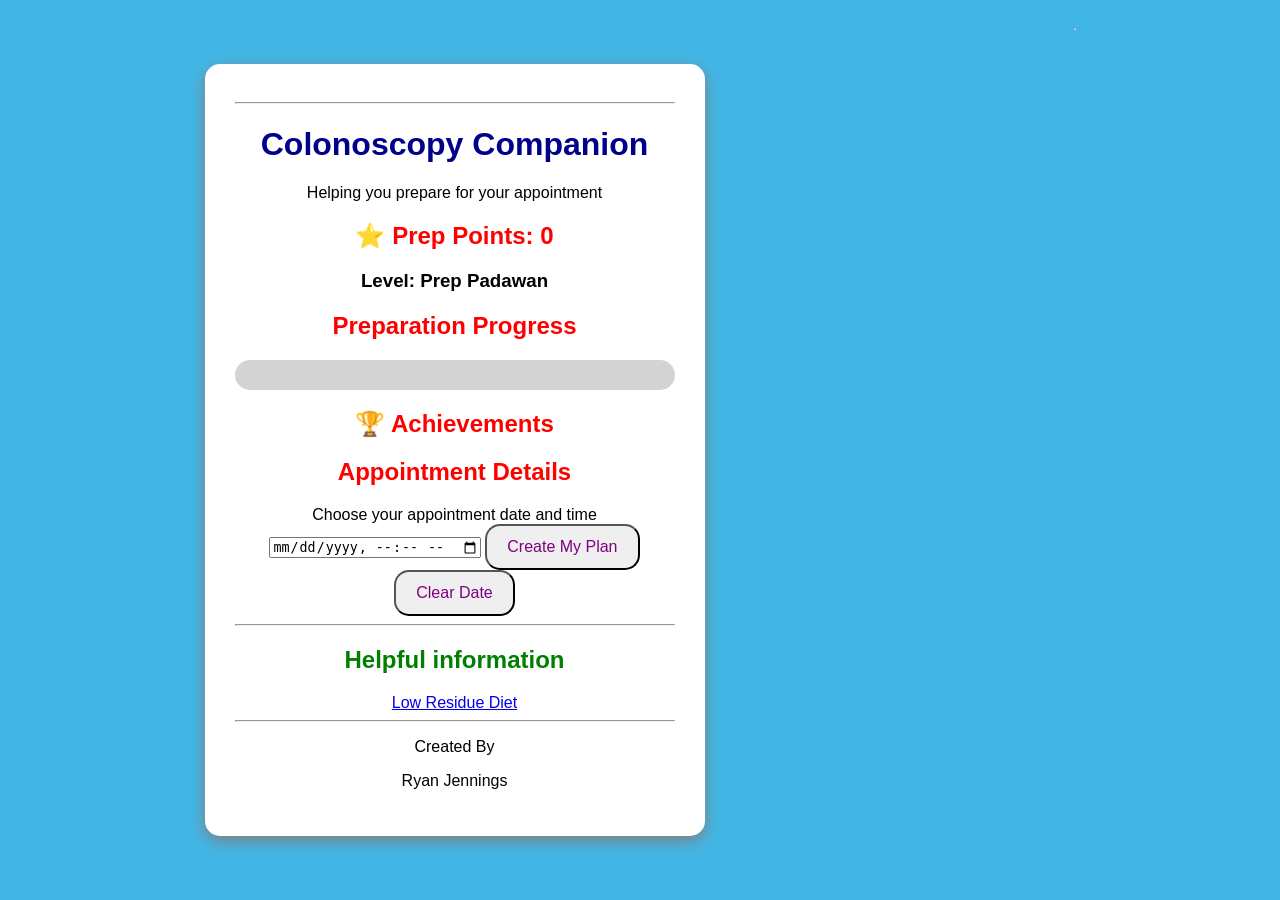
==== index.html @ 3dc1ba7f "Rename Index.html to index.html" ====
<!DOCTYPE HTML>
<html>
<head>
<meta charset="UTF-8">
<title> Colonoscopy Companion</title>
<link rel="stylesheet" href="style.css">
<meta name="viewport" content="width=device-width, initial-scale=1.0">
</head>

<body>
<div class="box">
<hr>
<h1> Colonoscopy Companion</h1>
<p> Helping you prepare for your appointment</p>
<h2>⭐ Prep Points: <span id="score">0</span></h2>
<h3>Level: <span id="level">Prep Padawan</span></h3>
<h2>Preparation Progress</h2>

<div id="progressBar">

    <div id="progressFill"></div>

</div>

<h2>🏆 Achievements</h2>

<div id="achievementCabinet"></div>

<h2> Appointment Details</h2>
<label for="appointmentDate"> Choose your appointment date and time </label>
<input id="appointmentDate" type="datetime-local"/>
<button id="createPlanButton">Create My Plan</button>
<button id="clearDateButton">Clear Date</button>

<div id="plan"></div>
<hr>
<h2 id="helpful-info">Helpful information</h2>
<a href="https://www.google.com/url?sa=t&rct=j&q=&esrc=s&source=web&cd=&cad=rja&uact=8&ved=2ahUKEwjfvtzkmb6VAxUOQkEAHVxUGD8QFnoECCQQAQ&url=https%3A%2F%2Felht.nhs.uk%2Fapplication%2Ffiles%2F3315%2F8556%2F0327%2FDIET-002-LowFibrelowresiduediet-2019.pdf&usg=AOvVaw0Uk25ESOMN47N5drxUEGEp&opi=89978449" target="_blank"> Low Residue Diet </a>
<hr>
<p> Created By </p>
<p> Ryan Jennings </p>
</div>



<hr>

<div id="achievementPopup" class="hidden">
    <div id="achievementIcon">🏆</div>
    <h2 id="achievementTitle">Achievement Unlocked!</h2>
    <p id="achievementText"></p>
</div>

<script src="script.js"></script>

</body>
</html>
---- style.css ----
body{

    background-color:#41B6E6;

    font-family:Arial, sans-serif;

    text-align:center;

    display:flex;

    justify-content:center;

    align-items:flex-start;

    min-height:100vh;

    margin:0;

    padding:20px;

    box-sizing:border-box;

}

h1 {
   color: darkblue;
}
h2{
color:red;
}
button{
font-family: arial;
color: purple;
}
#helpful-info{
color:green;
}

.box{

    background-color:white;

    padding:30px;

    width:100%;

    max-width:500px;

    border-radius:15px;

    box-shadow:0px 5px 15px gray;

    margin:auto;

    box-sizing:border-box;

}

button:hover{
             background-color:#78BE20;
}
button{

border-radius:15px;

cursor:pointer;

padding:12px 20px;

font-size:16px;

min-height:44px;

}

#progressBar {

    width: 100%;
    height: 30px;

    background-color: lightgray;

    border-radius: 15px;

    overflow: hidden;

}

#progressFill {

    width: 0%;

    height: 100%;

    background-color: #78BE20;

    transition: width 0.5s;

}

#achievementPopup {

    position:fixed;

    top:30px;

    left:50%;

    transform:translateX(-50%);

    background:white;

    border:4px solid gold;

    border-radius:15px;

    padding:20px;

    width:90%;

    max-width:300px;

    box-sizing:border-box;

    text-align:center;

    box-shadow:0 8px 20px rgba(0,0,0,.3);

    transition:all .5s ease;

    z-index:1000;

}

.hidden {

    opacity: 0;
    transform: translate(-50%, -100px);
    pointer-events: none;

}

.show {

    opacity: 1;
    transform: translate(-50%, 0);

}

#achievementIcon{

    font-size:50px;

}

input[type="checkbox"]{

    transform:scale(1.5);

    margin-right:12px;

}

@media (max-width:480px){

    h1{
        font-size:28px;
    }


    h2{
        font-size:22px;
    }


    .box{

        padding:20px;

    }


    #progressBar{

        height:25px;

    }


    button{

        width:100%;

        margin-top:10px;

    }

}
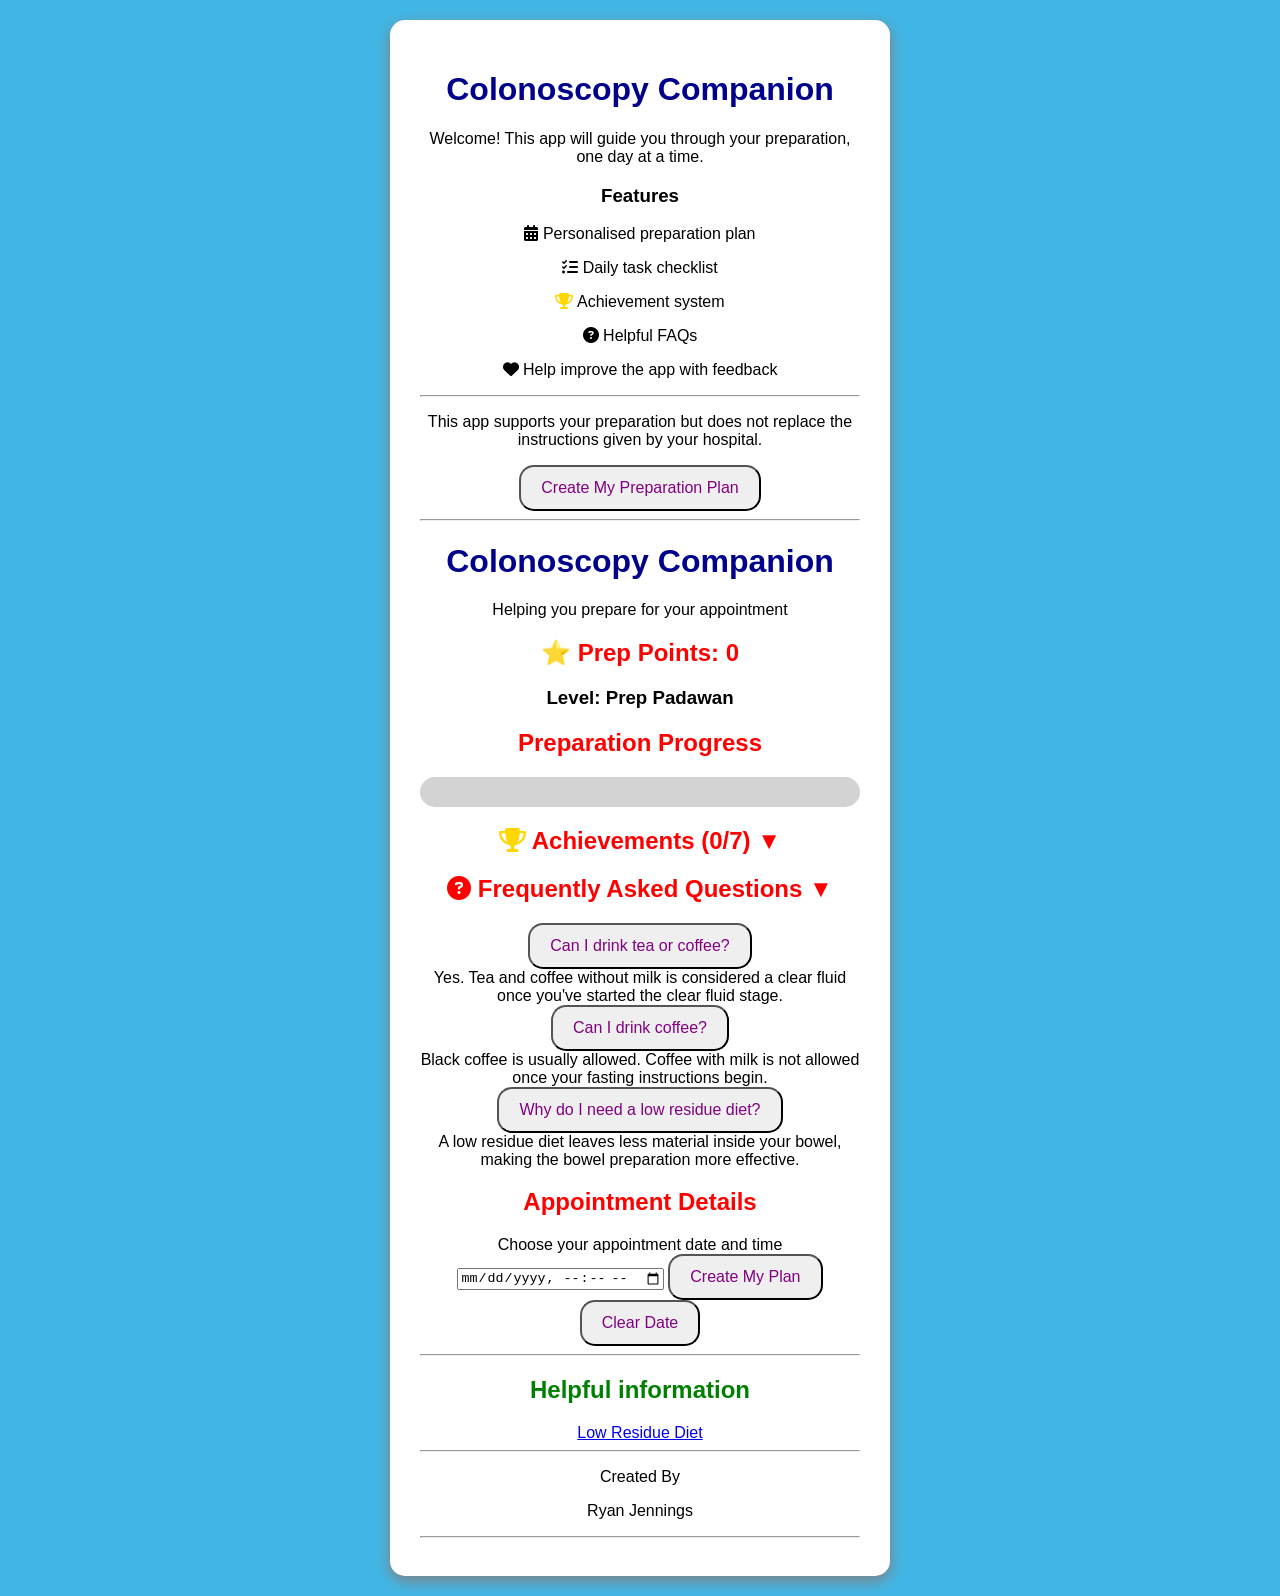
==== commit e41b39fc: "Update index.html" ====
--- a/index.html
+++ b/index.html
@@ -2,6 +2,7 @@
 <html>
 <head>
 <meta charset="UTF-8">
+<link rel="stylesheet" href="https://cdnjs.cloudflare.com/ajax/libs/font-awesome/6.7.2/css/all.min.css">
 <title> Colonoscopy Companion</title>
 <link rel="stylesheet" href="style.css">
 <meta name="viewport" content="width=device-width, initial-scale=1.0">
@@ -9,6 +10,41 @@
 
 <body>
 <div class="box">
+
+<div id="welcomeScreen">
+
+    <h1>Colonoscopy Companion</h1>
+
+    <p>
+        Welcome! This app will guide you through your preparation,
+        one day at a time.
+    </p>
+
+    <h3>Features</h3>
+
+    <p><i class="fa-solid fa-calendar-days"></i> Personalised preparation plan</p>
+
+    <p><i class="fa-solid fa-list-check"></i> Daily task checklist</p>
+
+    <p><i class="fa-solid fa-trophy"></i> Achievement system</p>
+
+    <p><i class="fa-solid fa-circle-question"></i> Helpful FAQs</p>
+
+    <p><i class="fa-solid fa-heart"></i> Help improve the app with feedback</p>
+
+    <hr>
+
+    <p class="smallText">
+        This app supports your preparation but does not replace the
+        instructions given by your hospital.
+    </p>
+
+    <button id="startButton">
+        Create My Preparation Plan
+    </button>
+
+</div>
+<div id="mainApp">
 <hr>
 <h1> Colonoscopy Companion</h1>
 <p> Helping you prepare for your appointment</p>
@@ -22,9 +58,55 @@
 
 </div>
 
-<h2>🏆 Achievements</h2>
-
-<div id="achievementCabinet"></div>
+<h2 id="achievementHeader">
+    <i class="fa-solid fa-trophy"></i>
+    Achievements
+    <span id="achievementCount">(0/7)</span>
+    <span id="achievementArrow">▼</span>
+</h2>
+
+<div id="achievementCabinet">
+</div>
+
+<h2 id="faqHeader">
+    <i class="fa-solid fa-circle-question"></i>
+    Frequently Asked Questions
+    <span id="faqArrow">▼</span>
+</h2>
+
+<div id="faqContent" class="closed">
+
+    <div class="faqItem">
+        <button class="faqQuestion">
+            Can I drink tea or coffee?
+        </button>
+
+        <div class="faqAnswer">
+            Yes. Tea and coffee without milk is considered a clear fluid once you've started the clear fluid stage.
+        </div>
+    </div>
+
+    <div class="faqItem">
+        <button class="faqQuestion">
+            Can I drink coffee?
+        </button>
+
+        <div class="faqAnswer">
+            Black coffee is usually allowed. Coffee with milk is not allowed once your fasting instructions begin.
+        </div>
+    </div>
+
+    <div class="faqItem">
+        <button class="faqQuestion">
+            Why do I need a low residue diet?
+        </button>
+
+        <div class="faqAnswer">
+            A low residue diet leaves less material inside your bowel, making the bowel preparation more effective.
+        </div>
+    </div>
+
+</div>
 
 <h2> Appointment Details</h2>
 <label for="appointmentDate"> Choose your appointment date and time </label>
@@ -33,6 +115,71 @@
 <button id="clearDateButton">Clear Date</button>
 
 <div id="plan"></div>
+<div id="completion"></div>
+<div id="feedbackForm" style="display:none;">
+
+    <h2><i class="fa-solid fa-comments"></i> Feedback</h2>
+
+    <p>How easy was the app to use?</p>
+
+<div id="starRating">
+
+    <span class="star" data-value="1">
+        <i class="fa-regular fa-star"></i>
+    </span>
+
+    <span class="star" data-value="2">
+        <i class="fa-regular fa-star"></i>
+    </span>
+
+    <span class="star" data-value="3">
+        <i class="fa-regular fa-star"></i>
+    </span>
+
+    <span class="star" data-value="4">
+        <i class="fa-regular fa-star"></i>
+    </span>
+
+    <span class="star" data-value="5">
+        <i class="fa-regular fa-star"></i>
+    </span>
+
+<p id="ratingText">Tap a star to rate the app</p>
+
+</div>
+
+    <p>Did this app help you prepare?</p>
+
+    <label>
+        <input type="radio" name="helpful" value="Yes">
+        Yes
+    </label>
+
+    <label>
+        <input type="radio" name="helpful" value="Mostly">
+        Mostly
+    </label>
+
+    <label>
+        <input type="radio" name="helpful" value="No">
+        No
+    </label>
+
+    <br><br>
+
+    <p>Any suggestions?</p>
+
+    <textarea id="comments"
+              rows="5"
+              placeholder="Tell us how we could improve..."></textarea>
+
+    <br><br>
+
+    <button id="submitFeedback">
+        Submit Feedback
+    </button>
+
+</div>
 <hr>
 <h2 id="helpful-info">Helpful information</h2>
 <a href="https://www.google.com/url?sa=t&rct=j&q=&esrc=s&source=web&cd=&cad=rja&uact=8&ved=2ahUKEwjfvtzkmb6VAxUOQkEAHVxUGD8QFnoECCQQAQ&url=https%3A%2F%2Felht.nhs.uk%2Fapplication%2Ffiles%2F3315%2F8556%2F0327%2FDIET-002-LowFibrelowresiduediet-2019.pdf&usg=AOvVaw0Uk25ESOMN47N5drxUEGEp&opi=89978449" target="_blank"> Low Residue Diet </a>
@@ -47,10 +194,11 @@
 
 <div id="achievementPopup" class="hidden">
     <div id="achievementIcon">🏆</div>
-    <h2 id="achievementTitle">Achievement Unlocked!</h2>
+    <h2 id="achievementTitle"><i class="fa-solid fa-trophy"></i>
+Achievement Unlocked!</h2>
     <p id="achievementText"></p>
 </div>
-
+</div>
 <script src="script.js"></script>
 
 </body>
--- a/style.css
+++ b/style.css
@@ -75,6 +75,38 @@
 
 }
 
+.fa-trophy{
+    color:gold;
+}
+
+.fa-star{
+    color:orange;
+}
+
+.fa-lock{
+    color:silver;
+}
+
+.fa-flask{
+     color:lightgreen;
+}
+
+.fa-utensils{
+      color:#FF0505;
+}
+
+.fa-truck-fast{
+       color:purple;
+}
+
+.fa-droplet{
+      color:blue;
+}
+
+.fa-pills{
+     color:#82FF05
+}
+
 #progressBar {
 
     width: 100%;
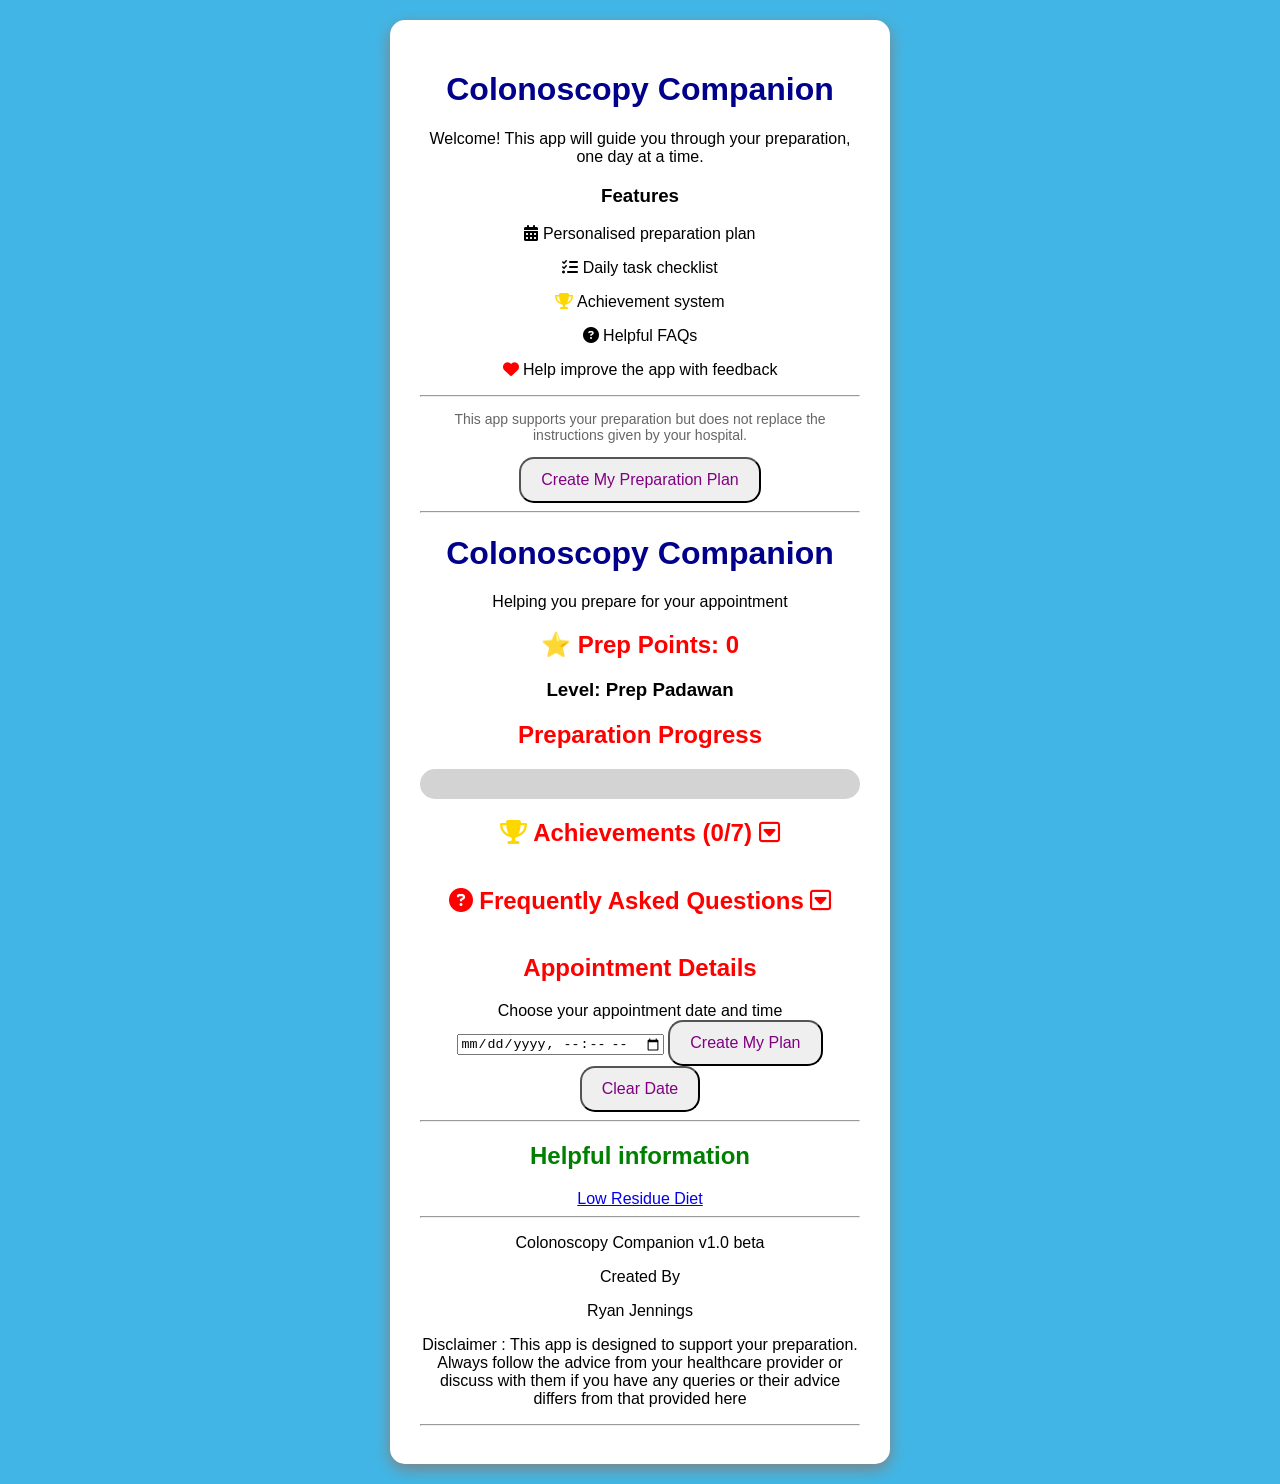
==== commit 072a0b59: "Update index.html" ====
--- a/index.html
+++ b/index.html
@@ -62,7 +62,7 @@
     <i class="fa-solid fa-trophy"></i>
     Achievements
     <span id="achievementCount">(0/7)</span>
-    <span id="achievementArrow">▼</span>
+    <span id="achievementArrow"><i class='fa-regular fa-square-caret-down'></i></span>
 </h2>
 
 <div id="achievementCabinet">
@@ -71,10 +71,34 @@
 <h2 id="faqHeader">
     <i class="fa-solid fa-circle-question"></i>
     Frequently Asked Questions
-    <span id="faqArrow">▼</span>
+    <span id="faqArrow"><i class='fa-regular fa-square-caret-down'></i></span>
 </h2>
 
 <div id="faqContent" class="closed">
+
+<div class="faqItem">
+
+    <button class="faqQuestion">
+        What is a colonoscopy?
+    </button>
+
+    <div class="faqAnswer">
+
+        <p>
+            A colonoscopy is a test that allows a specially trained clinician
+            to examine the lining of your large bowel using a thin flexible
+            camera. The test helps diagnose bowel symptoms and screen for
+            bowel disease.
+        </p>
+
+        <button onclick="window.open('https://vimeo.com/272615938','_blank')">
+            <i class="fa-solid fa-circle-play"></i>
+            Watch 3-minute video
+        </button>
+
+    </div>
+
+</div>
 
     <div class="faqItem">
         <button class="faqQuestion">
@@ -102,7 +126,14 @@
         </button>
 
         <div class="faqAnswer">
-            A low residue diet leaves less material inside your bowel, making the bowel preparation more effective.
+           <p> A low residue diet leaves less material inside your bowel, making the bowel preparation more effective.</p>
+     
+        <a href="https://publicdocuments.sth.nhs.uk/pil5472%20(1).pdf"
+   target="_blank"
+   class="buttonLink">
+    <i class="fa-regular fa-file"></i>
+    Low residue diet sheet
+</a>
         </div>
     </div>
 
@@ -148,6 +179,33 @@
 
 </div>
 
+<p>Age group</p>
+
+<select id="ageGroup">
+    <option value="">Please select</option>
+    <option>18–29</option>
+    <option>30–39</option>
+    <option>40–49</option>
+    <option>50–59</option>
+    <option>60–69</option>
+    <option>70+</option>
+</select>
+
+<p>Gender (optional)</p>
+
+<select id="gender">
+    <option value="">Prefer not to say</option>
+    <option>Female</option>
+    <option>Male</option>
+    <option>Non-binary</option>
+    <option>Self describe</option>
+</select>
+
+<p>Is this your first colonoscopy?</p>
+
+<label><input type="radio" name="firstTime" value="Yes"> Yes</label>
+<label><input type="radio" name="firstTime" value="No"> No</label>
+
     <p>Did this app help you prepare?</p>
 
     <label>
@@ -167,6 +225,25 @@
 
     <br><br>
 
+<p>Did this app reduce your anxiety about your preparation?</p>
+
+<label><input type="radio" name="anxiety" value="Yes"> Yes</label>
+<label><input type="radio" name="anxiety" value="Somewhat"> Somewhat</label>
+<label><input type="radio" name="anxiety" value="No"> No</label>
+
+<p>Would you recommend this app to another patient?</p>
+
+<label><input type="radio" name="recommend" value="Yes"> Yes</label>
+<label><input type="radio" name="recommend" value="Maybe"> Maybe</label>
+<label><input type="radio" name="recommend" value="No"> No</label>
+
+<p> What device did you use?</p>
+<select id="device">
+    <option>Phone</option>
+    <option>Tablet</option>
+    <option>Computer</option>
+</select>
+
     <p>Any suggestions?</p>
 
     <textarea id="comments"
@@ -184,8 +261,10 @@
 <h2 id="helpful-info">Helpful information</h2>
 <a href="https://www.google.com/url?sa=t&rct=j&q=&esrc=s&source=web&cd=&cad=rja&uact=8&ved=2ahUKEwjfvtzkmb6VAxUOQkEAHVxUGD8QFnoECCQQAQ&url=https%3A%2F%2Felht.nhs.uk%2Fapplication%2Ffiles%2F3315%2F8556%2F0327%2FDIET-002-LowFibrelowresiduediet-2019.pdf&usg=AOvVaw0Uk25ESOMN47N5drxUEGEp&opi=89978449" target="_blank"> Low Residue Diet </a>
 <hr>
+<p> Colonoscopy Companion v1.0 beta </p>
 <p> Created By </p>
 <p> Ryan Jennings </p>
+<p> Disclaimer : This app is designed to support your preparation. Always follow the advice from your healthcare provider or discuss with them if you have any queries or their advice differs from that provided here</p>
 </div>
 
 
--- a/style.css
+++ b/style.css
@@ -79,6 +79,10 @@
     color:gold;
 }
 
+.fa-heart{
+     color:red;
+}
+
 .fa-star{
     color:orange;
 }
@@ -107,6 +111,70 @@
      color:#82FF05
 }
 
+#faqHeader{
+
+    cursor:pointer;
+
+    user-select:none;
+
+}
+
+#faqHeader:hover{
+
+    color:#78BE20;
+
+}
+
+#faqContent{
+
+    overflow:hidden;
+
+    max-height:1000px;
+
+    transition:max-height .4s ease;
+
+}
+
+#faqContent.closed{
+
+    max-height:0;
+
+}
+
+.faqItem{
+
+    margin:15px 0;
+
+}
+
+.faqQuestion{
+
+    width:100%;
+
+    padding:12px;
+
+    font-size:16px;
+
+    text-align:left;
+
+    background:#f5f5f5;
+
+    border:none;
+
+}
+
+.faqAnswer{
+
+    display:none;
+
+    padding:15px;
+
+    background:white;
+
+    text-align:left;
+
+}
+
 #progressBar {
 
     width: 100%;
@@ -129,6 +197,36 @@
     background-color: #78BE20;
 
     transition: width 0.5s;
+
+}
+
+#achievementHeader{
+
+    cursor:pointer;
+
+    user-select:none;
+
+}
+
+#achievementHeader:hover{
+
+    color:#78BE20;
+
+}
+
+#achievementCabinet{
+
+    overflow:hidden;
+
+    max-height:500px;
+
+    transition:max-height .4s ease;
+
+}
+
+#achievementCabinet.closed{
+
+    max-height:0;
 
 }
 
@@ -230,3 +328,126 @@
     }
 
 }
+
+#completion{
+
+    margin-top:30px;
+
+    padding:25px;
+
+    border-radius:15px;
+
+    background:white;
+
+    display:none;
+
+}
+
+#feedbackForm{
+
+    display:none;
+
+    margin-top:30px;
+
+    padding:25px;
+
+    background:white;
+
+    border-radius:15px;
+
+    box-shadow:0px 5px 15px gray;
+
+}
+
+textarea{
+
+    width:100%;
+
+    border-radius:10px;
+
+    padding:10px;
+
+    resize:vertical;
+
+    box-sizing:border-box;
+
+}
+
+select{
+
+    padding:8px;
+
+    border-radius:8px;
+
+}
+
+#starRating{
+
+    font-size:35px;
+
+    margin:15px 0;
+
+}
+
+.star{
+
+    cursor:pointer;
+
+    margin:5px;
+
+}
+
+.star{
+
+    cursor:pointer;
+    margin:5px;
+    transition:transform .2s ease,color .2s ease;
+
+}
+
+.star:hover{
+
+    transform:scale(1.2);
+
+}
+
+.star .fa-solid{
+
+    color:gold;
+
+}
+
+.star .fa-regular{
+
+    color:lightgray;
+
+}
+
+#ratingText{
+
+    font-size:18px;
+    font-weight:bold;
+    color:#555;
+    margin-top:10px;
+    transition:all .2s ease;
+
+}
+
+.smallText{
+
+    font-size:14px;
+    color:#666;
+
+}
+
+#welcomeScreen{
+
+    text-align:center;
+
+}
+
+.hidden{
+
+    display:none;
+
+}
